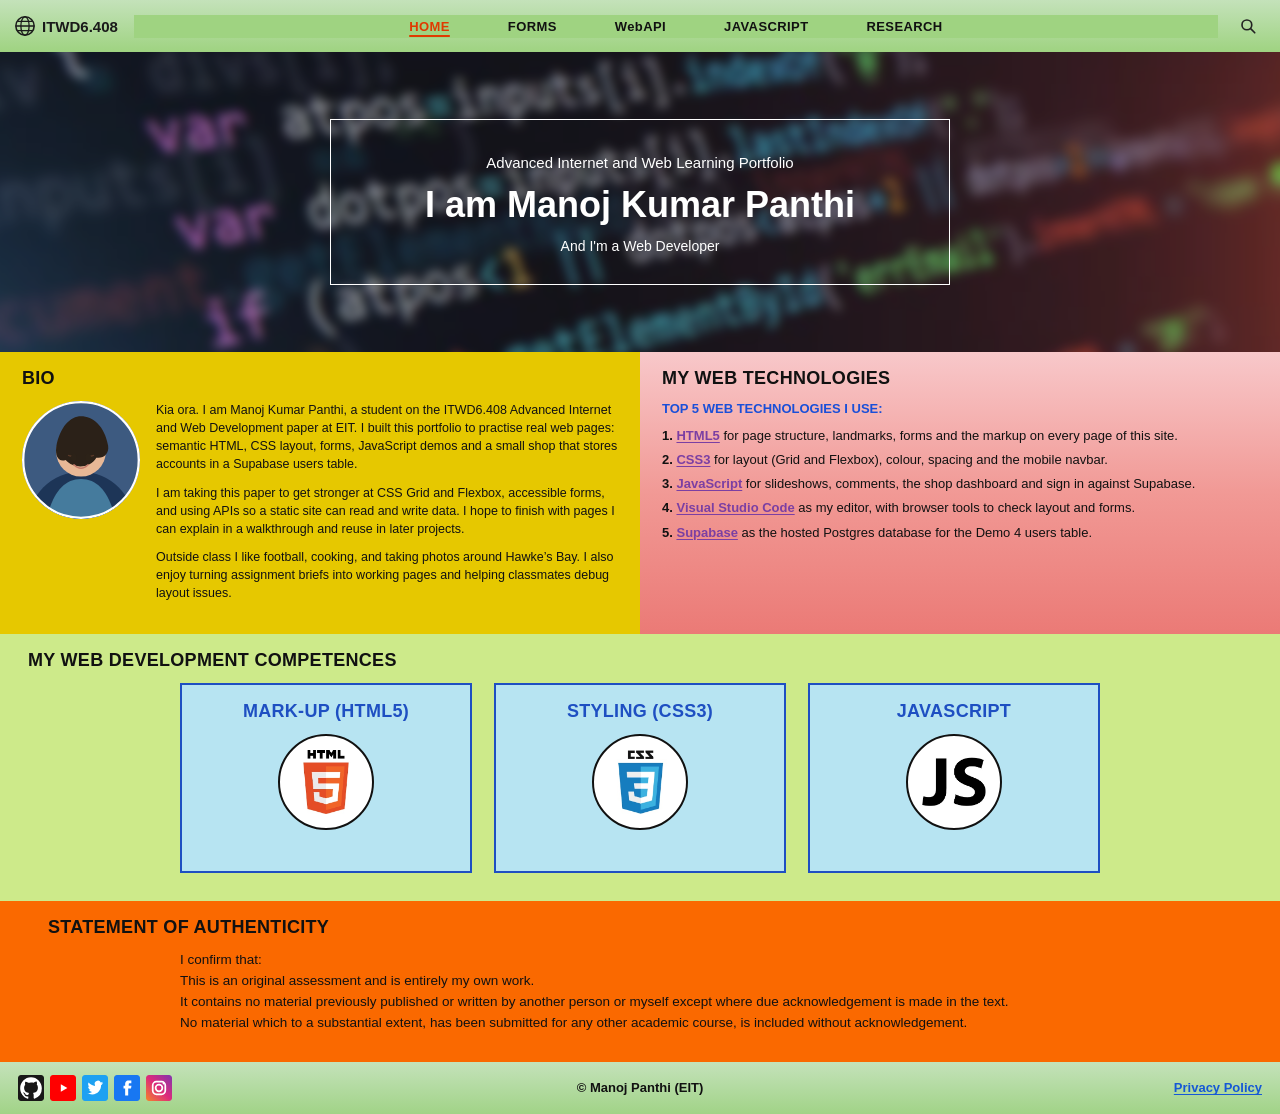
==== index.html @ eb7d9b2d "ITWD6.408 Assignment 1 website." ====
<!DOCTYPE html>
<html lang="en">
<head>
    <meta charset="UTF-8">
    <meta http-equiv="refresh" content="0; url=src/index.html">
    <title>ITWD6.408 Assignment 1</title>
    <link rel="canonical" href="src/index.html">
</head>
<body>
    <p><a href="src/index.html">Open the ITWD6.408 learning portfolio</a></p>
</body>
</html>
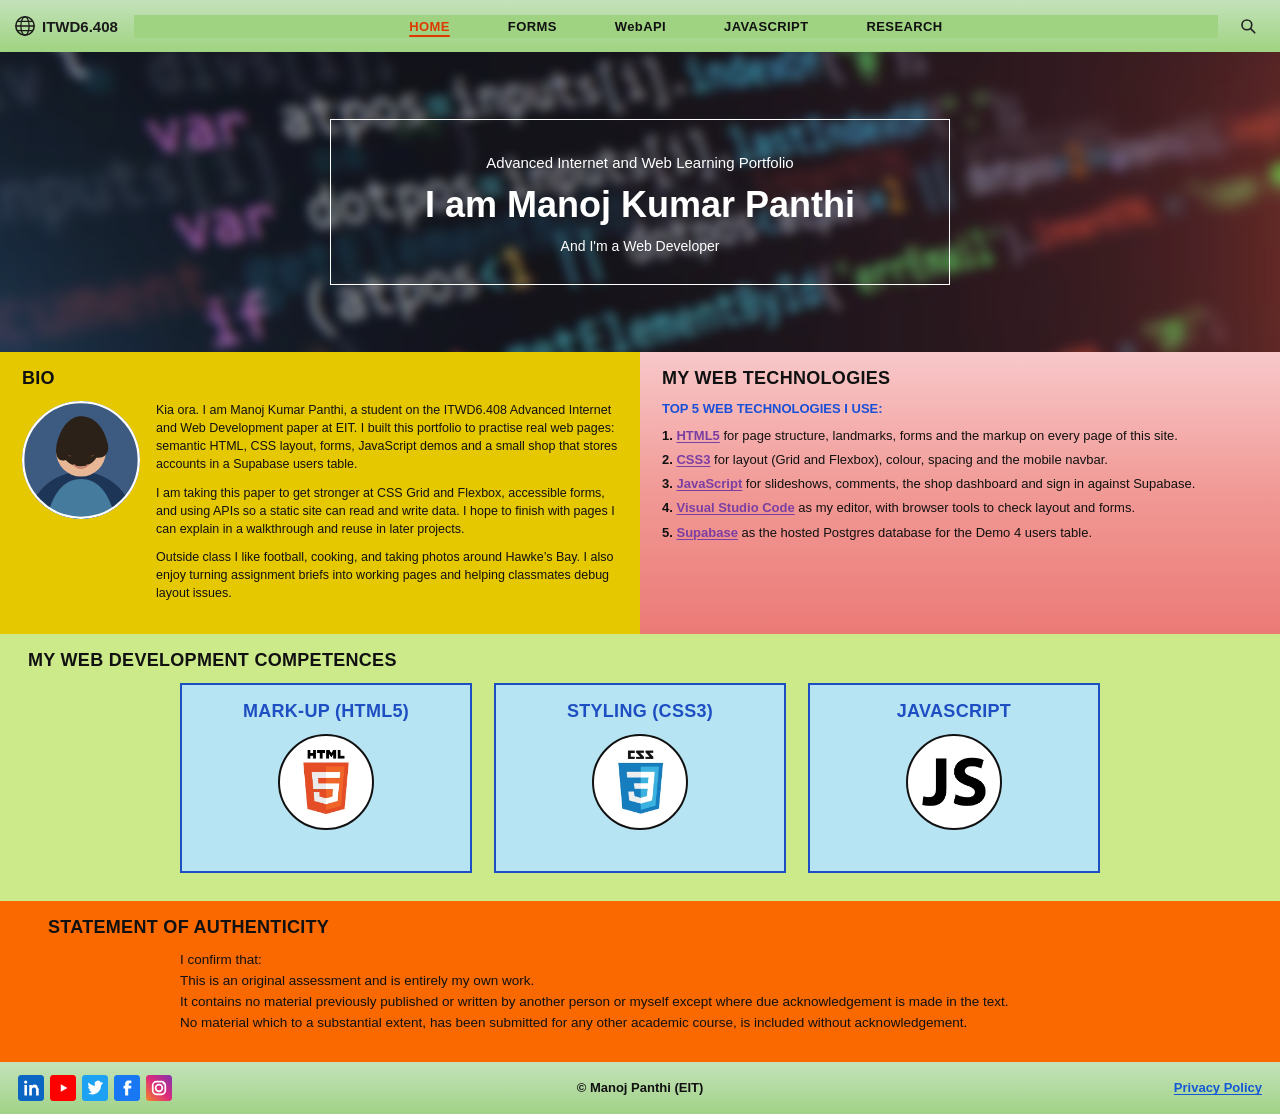
==== commit 0157b7a9: "Save shop orders and cart quantities, add SEO metadata, and wire footer social links." ====
--- a/index.html
+++ b/index.html
@@ -2,8 +2,11 @@
 <html lang="en">
 <head>
     <meta charset="UTF-8">
+    <meta name="viewport" content="width=device-width, initial-scale=1.0">
+    <meta name="description" content="ITWD6.408 Advanced Internet and Web Development learning portfolio by Manoj Kumar Panthi.">
     <meta http-equiv="refresh" content="0; url=src/index.html">
-    <title>ITWD6.408 Assignment 1</title>
+    <title>ITWD6.408 Assignment 1 | Manoj Kumar Panthi</title>
+    <link rel="icon" href="src/images/favicon.svg" type="image/svg+xml">
     <link rel="canonical" href="src/index.html">
 </head>
 <body>
